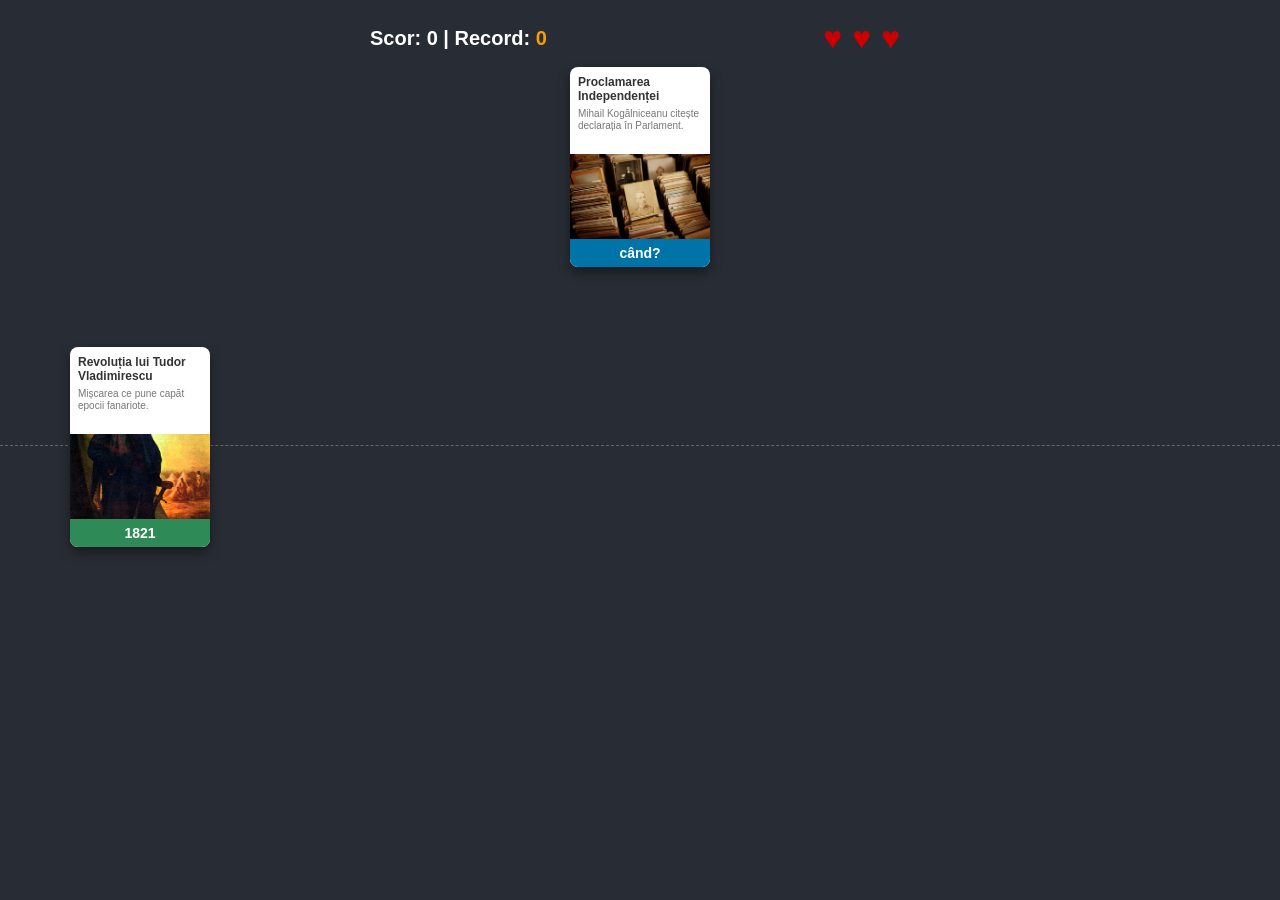
==== index.html @ ed493e9f "Update and rename trivia.html to index.html" ====
<!DOCTYPE html>
<html lang="ro">
<head>
    <meta charset="UTF-8">
    <meta name="viewport" content="width=device-width, initial-scale=1.0, maximum-scale=1.0, user-scalable=no">
    <title>RoTrivia - Istoria României</title>
    
    <script src="DragDropTouch.min.js"></script>

    <style>
        body {
            font-family: 'Segoe UI', Roboto, Helvetica, Arial, sans-serif;
            background-color: #282c34;
            color: white;
            margin: 0;
            padding: 0;
            display: flex;
            flex-direction: column;
            align-items: center;
            min-height: 100vh;
            overflow-x: hidden;
            user-select: none; 
            -webkit-user-select: none;
        }

        #stats-container {
            display: flex;
            justify-content: space-between;
            align-items: center;
            width: 100%;
            max-width: 600px;
            margin-top: 20px;
            padding: 0 30px;
            box-sizing: border-box;
        }

        #score-board { font-size: 20px; font-weight: bold; }
        #best-score { color: #f39c12; }
        #lives-container { font-size: 32px; letter-spacing: 10px; }
        .heart-active { color: #cc0000; }
        .heart-lost { color: #3a1c1c; }

        /* Zona Cărții Active - z-index mare ca să o putem trage deasupra oricărui element */
        #active-area {
            margin-top: 20px;
            height: 180px; 
            display: flex;
            justify-content: center;
            align-items: center;
            position: relative;
            z-index: 50; 
        }
        
        .active-card-wrapper {
            border: 2px dashed transparent;
            padding: 10px;
            border-radius: 12px;
            cursor: grab;
            transition: opacity 0.2s;
            touch-action: none; 
        }
        .active-card-wrapper:active { cursor: grabbing; }
        .active-card-wrapper.dragging { 
            opacity: 0.5; 
            pointer-events: none !important; 
        }

        /* Axa Timpului - Extinsă mult pe verticală pentru a prinde cartea din zbor */
        #timeline-container {
            position: relative;
            display: flex;
            align-items: flex-end; /* Împingem cărțile fix la bază */
            justify-content: flex-start;
            width: 100%;
            height: 420px; /* Containerul este acum foarte înalt */
            margin-top: -100px; /* Îl tragem în sus, chiar sub cartea activă */
            padding: 20px 50px 30px 50px; /* 30px jos pentru scrollbar */
            box-sizing: border-box;
            flex-wrap: nowrap;
            overflow-x: auto;
            overflow-y: hidden;
            scroll-behavior: smooth;
            touch-action: pan-x; 
            
            scrollbar-width: thin;
            scrollbar-color: rgba(255, 255, 255, 0.4) transparent;
            cursor: grab;
        }

        #timeline-container::-webkit-scrollbar { height: 10px; }
        #timeline-container::-webkit-scrollbar-track { background: rgba(0, 0, 0, 0.2); border-radius: 10px; }
        #timeline-container::-webkit-scrollbar-thumb { background: rgba(255, 255, 255, 0.4); border-radius: 10px; }
        #timeline-container::-webkit-scrollbar-thumb:hover { background: rgba(255, 255, 255, 0.6); }
        #timeline-container.active { cursor: grabbing; }

        .timeline-line {
            position: absolute;
            top: auto;
            bottom: 130px;
            left: 0;
            right: 0;
            height: 1px;
            border-top: 1px dashed #666;
            z-index: 0;
        }

        /* --- EFECTUL MAGNETIC (Spațiatorul Extins) --- */
        .gap {
            position: relative;
            width: 20px; /* Distanța vizuală mică dintre cărți */
            align-self: stretch; /* Se întinde ascuns pe toți cei 420px înălțime! */
            flex-shrink: 0;
            transition: width 0.3s cubic-bezier(0.25, 0.8, 0.25, 1);
            display: flex;
            justify-content: center;
            align-items: flex-end; /* Fixăm umbra slotului jos */
            z-index: 2;
        }

        /* Aceasta este antena care simte mouse-ul de departe */
        .gap::before {
            content: '';
            position: absolute;
            bottom: 0;
            left: -60px;
            right: -60px;
            height: 100%; 
            z-index: 10;
        }

        /* Umflarea spațiului la dimensiunea cărții + margine */
        .gap.drag-over {
            width: 160px; 
        }

        /* Desenul cu linie întreruptă unde va cădea cartea */
        .gap.drag-over::after {
            content: '';
            position: absolute;
            width: 140px;
            height: 200px;
            bottom: 0;
            background: rgba(255, 255, 255, 0.05);
            border: 2px dashed rgba(255, 255, 255, 0.3);
            border-radius: 8px;
            pointer-events: none;
        }
        /* ------------------------------------------- */

        .card {
            width: 140px;
            height: 200px;
            background: white;
            border-radius: 8px;
            overflow: hidden;
            color: #333;
            z-index: 1;
            display: flex;
            flex-direction: column;
            box-shadow: 0 6px 12px rgba(0,0,0,0.4);
            pointer-events: none; 
            flex-shrink: 0; 
        }
        
        .card-header { padding: 8px; flex-grow: 1; text-align: left; }
        .card-title { font-weight: 800; font-size: 12px; margin: 0 0 4px 0; line-height: 1.2; }
        .card-desc { font-size: 10px; color: #777; margin: 0; line-height: 1.2; }
        .card-image { height: 85px; width: 100%; object-fit: cover; background-color: #eee; pointer-events: none; }
        .card-footer { text-align: center; font-weight: bold; font-size: 14px; padding: 6px 0; color: white; }

        .footer-active { background-color: #0073a8; }
        .footer-correct { background-color: #2e8b57; }
        .footer-error { background-color: #b71c1c; }

        #game-over {
            display: none;
            position: fixed;
            top: 0; left: 0; right: 0; bottom: 0;
            background: rgba(0,0,0,0.95);
            z-index: 100;
            flex-direction: column;
            justify-content: center;
            align-items: center;
        }
        #game-over h1 { color: white; font-size: 40px; margin-bottom: 10px; text-align: center;}
        #game-over button { padding: 15px 30px; font-size: 20px; font-weight: bold; background: #0073a8; color: white; border: none; border-radius: 8px; cursor: pointer; transition: 0.2s; }
        #game-over button:hover { background: #005f8a; transform: scale(1.05); }
    </style>
</head>
<body>

    <div id="stats-container">
        <div id="score-board">
            Scor: <span id="current-score">0</span> | Record: <span id="best-score">0</span>
        </div>
        <div id="lives-container"></div>
    </div>

    <div id="active-area">
        <div class="active-card-wrapper" id="active-card-container" draggable="true"></div>
    </div>

    <div id="timeline-container">
        <div class="timeline-line"></div>
    </div>

    <div id="game-over">
        <h1>Joc Terminat!</h1>
        <p id="final-score" style="font-size: 24px; color: #aaa; margin-bottom: 5px;"></p>
        <p id="new-record-msg" style="color: #f1c40f; font-weight: bold; font-size: 24px; display: none; margin-top: 0; margin-bottom: 20px;">🎉 NOU RECORD! 🎉</p>
        <button onclick="location.reload()">Joacă din nou</button>
    </div>

    <script src="events.js"></script>

    <script>
        let deck = [];
        let timeline = [];
        let currentCard = null;
        let lives = 3;
        let score = 0;
        let isProcessing = false;

        let highScore = localStorage.getItem('roTrivia_HighScore') || 0;

        const timelineContainer = document.getElementById('timeline-container');
        const activeCardContainer = document.getElementById('active-card-container');
        const livesContainer = document.getElementById('lives-container');
        const currentScoreEl = document.getElementById('current-score');
        const bestScoreEl = document.getElementById('best-score');

        activeCardContainer.addEventListener('dragstart', (e) => {
            if (isProcessing || !currentCard) { e.preventDefault(); return; }
            e.dataTransfer.setData('text/plain', 'card');
            e.dataTransfer.effectAllowed = 'move';
            setTimeout(() => activeCardContainer.classList.add('dragging'), 0);
        });

        activeCardContainer.addEventListener('dragend', () => {
            activeCardContainer.classList.remove('dragging');
        });

        function initGame() {
            bestScoreEl.innerText = highScore; 
            currentScoreEl.innerText = score;
            
            deck = [...eventsData].sort(() => Math.random() - 0.5);
            timeline.push(deck.pop());
            updateLivesDisplay();
            drawNextCard();
            renderTimeline();
        }

        function updateLivesDisplay() {
            let html = '';
            for(let i = 0; i < 3; i++) {
                html += i < lives ? '<span class="heart-active">♥</span>' : '<span class="heart-lost">♥</span>';
            }
            livesContainer.innerHTML = html;
        }

        function createCardHTML(cardData, footerClass, footerText) {
            return `
                <div class="card">
                    <div class="card-header">
                        <p class="card-title">${cardData.name}</p>
                        <p class="card-desc">${cardData.desc}</p>
                    </div>
                    <img class="card-image" 
                         src="${cardData.img}" 
                         alt="${cardData.name}"
                         onerror="this.onerror=null; this.src='imagini/rezerva.jpg';">
                    <div class="card-footer ${footerClass}">${footerText}</div>
                </div>
            `;
        }

        function drawNextCard() {
            if (deck.length === 0) {
                activeCardContainer.innerHTML = `<h2 style="color:white; text-align:center;">Ai plasat toate cărțile!</h2>`;
                activeCardContainer.draggable = false;
                currentCard = null;
                return;
            }
            currentCard = deck.pop();
            activeCardContainer.innerHTML = createCardHTML(currentCard, 'footer-active', 'când?');
            activeCardContainer.draggable = true;
        }

        function renderTimeline() {
            timelineContainer.innerHTML = '<div class="timeline-line"></div>';

            for (let i = 0; i <= timeline.length; i++) {
                
                const gap = document.createElement('div');
                gap.className = 'gap';
                
                if (currentCard && !isProcessing) {
                    gap.addEventListener('dragenter', (e) => {
                        e.preventDefault();
                        gap.classList.add('drag-over'); 
                    });

                    gap.addEventListener('dragover', (e) => {
                        e.preventDefault(); 
                    });

                    gap.addEventListener('dragleave', (e) => {
                        gap.classList.remove('drag-over'); 
                    });

                    gap.addEventListener('drop', (e) => {
                        e.preventDefault();
                        gap.classList.remove('drag-over');
                        checkPlacement(i);
                    });
                }
                
                timelineContainer.appendChild(gap);

                if (i < timeline.length) {
                    const cardData = timeline[i];
                    let footerClass = cardData.isError ? 'footer-error' : 'footer-correct';
                    let footerText = cardData.year;

                    const cardDiv = document.createElement('div');
                    cardDiv.innerHTML = createCardHTML(cardData, footerClass, footerText);
                    timelineContainer.appendChild(cardDiv.firstElementChild);
                }
            }
        }

        function checkPlacement(insertIndex) {
            if (!currentCard || isProcessing) return;
            isProcessing = true;

            const prevCard = timeline[insertIndex - 1];
            const nextCard = timeline[insertIndex];
            const currentYear = currentCard.year;
            let isCorrect = true;

            if (prevCard && currentYear < prevCard.year) isCorrect = false;
            if (nextCard && currentYear > nextCard.year) isCorrect = false;

            if (isCorrect) {
                timeline.splice(insertIndex, 0, currentCard);
                score++;
                currentScoreEl.innerText = score;
                if(score > highScore) {
                    highScore = score;
                    bestScoreEl.innerText = highScore;
                    localStorage.setItem('roTrivia_HighScore', highScore);
                }

                isProcessing = false;
                drawNextCard();
                renderTimeline();
                
                setTimeout(() => {
                    const cardsOnBoard = timelineContainer.querySelectorAll('.card');
                    if (cardsOnBoard[insertIndex]) {
                        cardsOnBoard[insertIndex].scrollIntoView({ behavior: 'smooth', inline: 'center' });
                    }
                }, 50);

            } else {
                lives--;
                updateLivesDisplay();
                currentCard.isError = true;

                let correctIndex = 0;
                while (correctIndex < timeline.length && timeline[correctIndex].year < currentCard.year) {
                    correctIndex++;
                }

                timeline.splice(correctIndex, 0, currentCard);
                activeCardContainer.style.opacity = '0';
                renderTimeline();

                setTimeout(() => {
                    const cardsOnBoard = timelineContainer.querySelectorAll('.card');
                    if(cardsOnBoard[correctIndex]) {
                        cardsOnBoard[correctIndex].scrollIntoView({ behavior: 'smooth', inline: 'center' });
                    }
                }, 50);

                setTimeout(() => {
                    if (lives <= 0) {
                        gameOver();
                    } else {
                        activeCardContainer.style.opacity = '1';
                        isProcessing = false;
                        drawNextCard();
                        renderTimeline();
                    }
                }, 2000); 
            }
        }

        function gameOver() {
            const gameOverScreen = document.getElementById('game-over');
            document.getElementById('final-score').innerText = `Scor final: ${score}`;
            if(score === parseInt(highScore) && score > 0) {
                document.getElementById('new-record-msg').style.display = 'block';
            }
            gameOverScreen.style.display = 'flex';
        }

        timelineContainer.addEventListener('wheel', (evt) => {
            evt.preventDefault();
            timelineContainer.scrollLeft += evt.deltaY * 2; 
        });
        
        let isDown = false;
        let startX, scrollLeft;

        timelineContainer.addEventListener('mousedown', (e) => {
            isDown = true;
            timelineContainer.classList.add('active'); 
            startX = e.pageX - timelineContainer.offsetLeft;
            scrollLeft = timelineContainer.scrollLeft;
            timelineContainer.style.scrollBehavior = 'auto'; 
        });
        timelineContainer.addEventListener('mouseleave', () => {
            isDown = false;
            timelineContainer.classList.remove('active');
            timelineContainer.style.scrollBehavior = 'smooth'; 
        });
        timelineContainer.addEventListener('mouseup', () => {
            isDown = false;
            timelineContainer.classList.remove('active');
            timelineContainer.style.scrollBehavior = 'smooth';
        });
        timelineContainer.addEventListener('mousemove', (e) => {
            if (!isDown) return; 
            e.preventDefault(); 
            const x = e.pageX - timelineContainer.offsetLeft;
            const walk = (x - startX) * 1.5; 
            timelineContainer.scrollLeft = scrollLeft - walk;
        });
        
        initGame();
    </script>
</body>
</html>
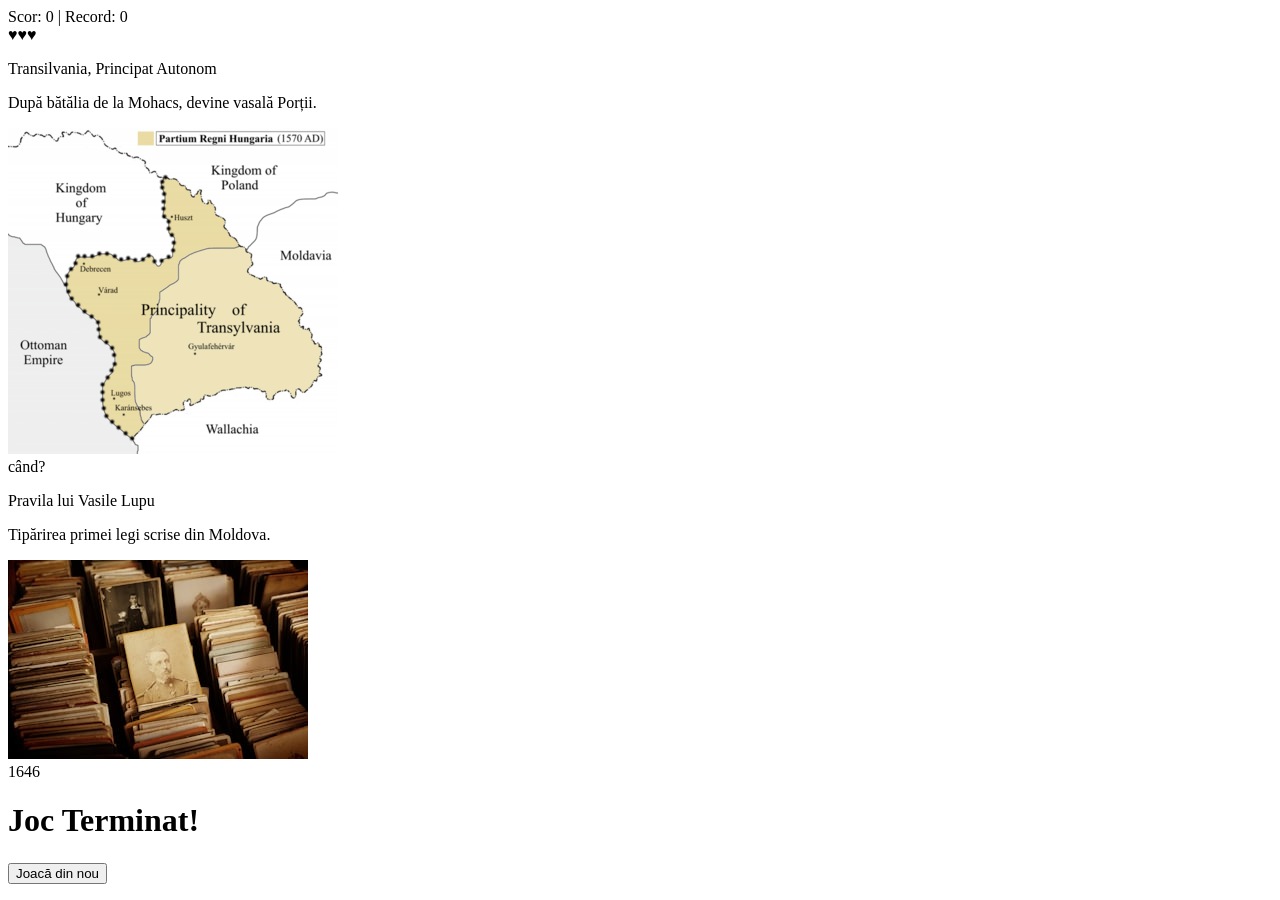
==== commit cf00a41b: "Refactor index.html structure and styles" ====
--- a/index.html
+++ b/index.html
@@ -4,215 +4,29 @@
     <meta charset="UTF-8">
     <meta name="viewport" content="width=device-width, initial-scale=1.0, maximum-scale=1.0, user-scalable=no">
     <title>RoTrivia - Istoria României</title>
-    
+	<link rel="stylesheet" href="style.css">
     <script src="DragDropTouch.min.js"></script>
-
-    <style>
-        body {
-            font-family: 'Segoe UI', Roboto, Helvetica, Arial, sans-serif;
-            background-color: #282c34;
-            color: white;
-            margin: 0;
-            padding: 0;
-            display: flex;
-            flex-direction: column;
-            align-items: center;
-            min-height: 100vh;
-            overflow-x: hidden;
-            user-select: none; 
-            -webkit-user-select: none;
-        }
-
-        #stats-container {
-            display: flex;
-            justify-content: space-between;
-            align-items: center;
-            width: 100%;
-            max-width: 600px;
-            margin-top: 20px;
-            padding: 0 30px;
-            box-sizing: border-box;
-        }
-
-        #score-board { font-size: 20px; font-weight: bold; }
-        #best-score { color: #f39c12; }
-        #lives-container { font-size: 32px; letter-spacing: 10px; }
-        .heart-active { color: #cc0000; }
-        .heart-lost { color: #3a1c1c; }
-
-        /* Zona Cărții Active - z-index mare ca să o putem trage deasupra oricărui element */
-        #active-area {
-            margin-top: 20px;
-            height: 180px; 
-            display: flex;
-            justify-content: center;
-            align-items: center;
-            position: relative;
-            z-index: 50; 
-        }
-        
-        .active-card-wrapper {
-            border: 2px dashed transparent;
-            padding: 10px;
-            border-radius: 12px;
-            cursor: grab;
-            transition: opacity 0.2s;
-            touch-action: none; 
-        }
-        .active-card-wrapper:active { cursor: grabbing; }
-        .active-card-wrapper.dragging { 
-            opacity: 0.5; 
-            pointer-events: none !important; 
-        }
-
-        /* Axa Timpului - Extinsă mult pe verticală pentru a prinde cartea din zbor */
-        #timeline-container {
-            position: relative;
-            display: flex;
-            align-items: flex-end; /* Împingem cărțile fix la bază */
-            justify-content: flex-start;
-            width: 100%;
-            height: 420px; /* Containerul este acum foarte înalt */
-            margin-top: -100px; /* Îl tragem în sus, chiar sub cartea activă */
-            padding: 20px 50px 30px 50px; /* 30px jos pentru scrollbar */
-            box-sizing: border-box;
-            flex-wrap: nowrap;
-            overflow-x: auto;
-            overflow-y: hidden;
-            scroll-behavior: smooth;
-            touch-action: pan-x; 
-            
-            scrollbar-width: thin;
-            scrollbar-color: rgba(255, 255, 255, 0.4) transparent;
-            cursor: grab;
-        }
-
-        #timeline-container::-webkit-scrollbar { height: 10px; }
-        #timeline-container::-webkit-scrollbar-track { background: rgba(0, 0, 0, 0.2); border-radius: 10px; }
-        #timeline-container::-webkit-scrollbar-thumb { background: rgba(255, 255, 255, 0.4); border-radius: 10px; }
-        #timeline-container::-webkit-scrollbar-thumb:hover { background: rgba(255, 255, 255, 0.6); }
-        #timeline-container.active { cursor: grabbing; }
-
-        .timeline-line {
-            position: absolute;
-            top: auto;
-            bottom: 130px;
-            left: 0;
-            right: 0;
-            height: 1px;
-            border-top: 1px dashed #666;
-            z-index: 0;
-        }
-
-        /* --- EFECTUL MAGNETIC (Spațiatorul Extins) --- */
-        .gap {
-            position: relative;
-            width: 20px; /* Distanța vizuală mică dintre cărți */
-            align-self: stretch; /* Se întinde ascuns pe toți cei 420px înălțime! */
-            flex-shrink: 0;
-            transition: width 0.3s cubic-bezier(0.25, 0.8, 0.25, 1);
-            display: flex;
-            justify-content: center;
-            align-items: flex-end; /* Fixăm umbra slotului jos */
-            z-index: 2;
-        }
-
-        /* Aceasta este antena care simte mouse-ul de departe */
-        .gap::before {
-            content: '';
-            position: absolute;
-            bottom: 0;
-            left: -60px;
-            right: -60px;
-            height: 100%; 
-            z-index: 10;
-        }
-
-        /* Umflarea spațiului la dimensiunea cărții + margine */
-        .gap.drag-over {
-            width: 160px; 
-        }
-
-        /* Desenul cu linie întreruptă unde va cădea cartea */
-        .gap.drag-over::after {
-            content: '';
-            position: absolute;
-            width: 140px;
-            height: 200px;
-            bottom: 0;
-            background: rgba(255, 255, 255, 0.05);
-            border: 2px dashed rgba(255, 255, 255, 0.3);
-            border-radius: 8px;
-            pointer-events: none;
-        }
-        /* ------------------------------------------- */
-
-        .card {
-            width: 140px;
-            height: 200px;
-            background: white;
-            border-radius: 8px;
-            overflow: hidden;
-            color: #333;
-            z-index: 1;
-            display: flex;
-            flex-direction: column;
-            box-shadow: 0 6px 12px rgba(0,0,0,0.4);
-            pointer-events: none; 
-            flex-shrink: 0; 
-        }
-        
-        .card-header { padding: 8px; flex-grow: 1; text-align: left; }
-        .card-title { font-weight: 800; font-size: 12px; margin: 0 0 4px 0; line-height: 1.2; }
-        .card-desc { font-size: 10px; color: #777; margin: 0; line-height: 1.2; }
-        .card-image { height: 85px; width: 100%; object-fit: cover; background-color: #eee; pointer-events: none; }
-        .card-footer { text-align: center; font-weight: bold; font-size: 14px; padding: 6px 0; color: white; }
-
-        .footer-active { background-color: #0073a8; }
-        .footer-correct { background-color: #2e8b57; }
-        .footer-error { background-color: #b71c1c; }
-
-        #game-over {
-            display: none;
-            position: fixed;
-            top: 0; left: 0; right: 0; bottom: 0;
-            background: rgba(0,0,0,0.95);
-            z-index: 100;
-            flex-direction: column;
-            justify-content: center;
-            align-items: center;
-        }
-        #game-over h1 { color: white; font-size: 40px; margin-bottom: 10px; text-align: center;}
-        #game-over button { padding: 15px 30px; font-size: 20px; font-weight: bold; background: #0073a8; color: white; border: none; border-radius: 8px; cursor: pointer; transition: 0.2s; }
-        #game-over button:hover { background: #005f8a; transform: scale(1.05); }
-    </style>
 </head>
 <body>
-
     <div id="stats-container">
         <div id="score-board">
             Scor: <span id="current-score">0</span> | Record: <span id="best-score">0</span>
         </div>
         <div id="lives-container"></div>
     </div>
-
     <div id="active-area">
         <div class="active-card-wrapper" id="active-card-container" draggable="true"></div>
     </div>
-
     <div id="timeline-container">
         <div class="timeline-line"></div>
     </div>
-
     <div id="game-over">
         <h1>Joc Terminat!</h1>
         <p id="final-score" style="font-size: 24px; color: #aaa; margin-bottom: 5px;"></p>
         <p id="new-record-msg" style="color: #f1c40f; font-weight: bold; font-size: 24px; display: none; margin-top: 0; margin-bottom: 20px;">🎉 NOU RECORD! 🎉</p>
         <button onclick="location.reload()">Joacă din nou</button>
     </div>
-
     <script src="events.js"></script>
-
     <script>
         let deck = [];
         let timeline = [];
@@ -359,7 +173,7 @@
                 setTimeout(() => {
                     const cardsOnBoard = timelineContainer.querySelectorAll('.card');
                     if (cardsOnBoard[insertIndex]) {
-                        cardsOnBoard[insertIndex].scrollIntoView({ behavior: 'smooth', inline: 'center' });
+                        cardsOnBoard[insertIndex].scrollIntoView({ behavior: 'smooth', inline: 'center', block: 'nearest' });
                     }
                 }, 50);
 
@@ -380,7 +194,7 @@
                 setTimeout(() => {
                     const cardsOnBoard = timelineContainer.querySelectorAll('.card');
                     if(cardsOnBoard[correctIndex]) {
-                        cardsOnBoard[correctIndex].scrollIntoView({ behavior: 'smooth', inline: 'center' });
+                        cardsOnBoard[correctIndex].scrollIntoView({ behavior: 'smooth', inline: 'center', block: 'nearest' });
                     }
                 }, 50);
 
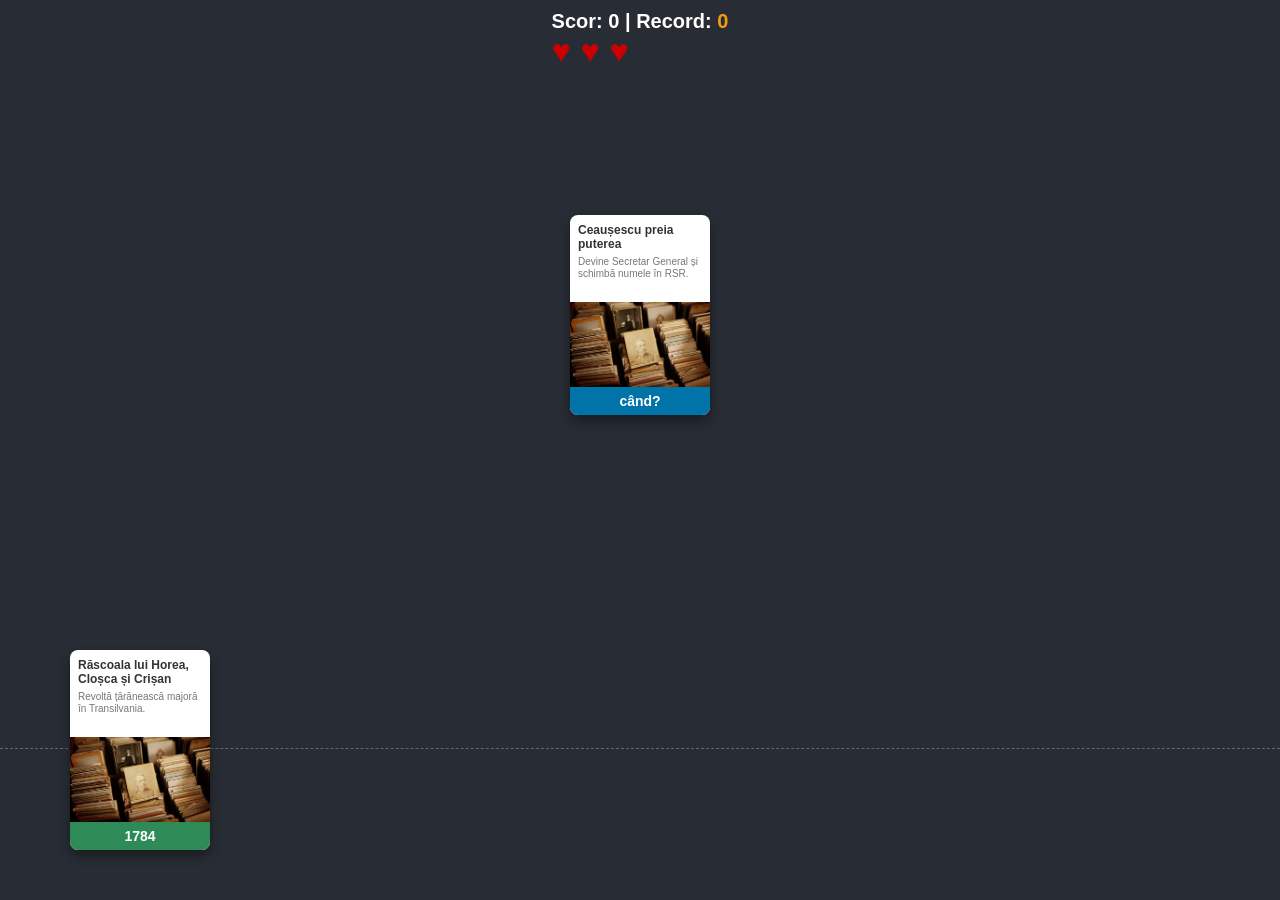
==== commit 75494a57: "Refactor index.html to improve game functionality" ====
--- a/index.html
+++ b/index.html
@@ -20,12 +20,6 @@
     <div id="timeline-container">
         <div class="timeline-line"></div>
     </div>
-    <div id="game-over">
-        <h1>Joc Terminat!</h1>
-        <p id="final-score" style="font-size: 24px; color: #aaa; margin-bottom: 5px;"></p>
-        <p id="new-record-msg" style="color: #f1c40f; font-weight: bold; font-size: 24px; display: none; margin-top: 0; margin-bottom: 20px;">🎉 NOU RECORD! 🎉</p>
-        <button onclick="location.reload()">Joacă din nou</button>
-    </div>
     <script src="events.js"></script>
     <script>
         let deck = [];
@@ -34,9 +28,50 @@
         let lives = 3;
         let score = 0;
         let isProcessing = false;
-
-        let highScore = localStorage.getItem('roTrivia_HighScore') || 0;
-
+		let recordGlobal = 0;
+
+		const BIN_ID = "699374fcd0ea881f40bf868c";
+		const ACCESS_KEY = "$2a$10$p3wc8gKUNVvCTvnHkeVu6OFvVJ8ElCSl7lp.7z40eNMlME5QjNt42";
+		async function incarcaTop10() {
+			try {
+				const response = await fetch(`https://api.jsonbin.io/v3/b/${BIN_ID}/latest`, {
+					headers: { 'X-Access-Key': ACCESS_KEY }
+				});
+				if (!response.ok) throw new Error("Eroare la citire");
+				const data = await response.json();
+				return data.record; 
+			} catch (eroare) {
+				console.error("Nu am putut încărca topul:", eroare);
+				return [];
+			}
+		}
+		async function salveazaScorNou(numeJucator, scorObtinut) {
+			let topActual = await incarcaTop10();
+			topActual.push({ nume: numeJucator, scor: scorObtinut });
+			topActual.sort((a, b) => b.scor - a.scor);
+			topActual = topActual.slice(0, 10);
+			try {
+				await fetch(`https://api.jsonbin.io/v3/b/${BIN_ID}`, {
+					method: 'PUT',
+					headers: {
+						'Content-Type': 'application/json',
+						'X-Access-Key': ACCESS_KEY
+					},
+					body: JSON.stringify(topActual)
+				});
+				return topActual;
+			} catch (eroare) {
+				console.error("Eroare la salvare:", eroare);
+				return topActual;
+			}
+		}
+		incarcaTop10().then(top => {
+			if (top && top.length > 0) {
+				recordGlobal = top[0].scor; 
+				document.getElementById('best-score').innerText = recordGlobal;
+			}
+		});
+		
         const timelineContainer = document.getElementById('timeline-container');
         const activeCardContainer = document.getElementById('active-card-container');
         const livesContainer = document.getElementById('lives-container');
@@ -55,9 +90,8 @@
         });
 
         function initGame() {
-            bestScoreEl.innerText = highScore; 
+            bestScoreEl.innerText = recordGlobal; 
             currentScoreEl.innerText = score;
-            
             deck = [...eventsData].sort(() => Math.random() - 0.5);
             timeline.push(deck.pop());
             updateLivesDisplay();
@@ -160,10 +194,9 @@
                 timeline.splice(insertIndex, 0, currentCard);
                 score++;
                 currentScoreEl.innerText = score;
-                if(score > highScore) {
-                    highScore = score;
-                    bestScoreEl.innerText = highScore;
-                    localStorage.setItem('roTrivia_HighScore', highScore);
+                if(score > recordGlobal) {
+                    recordGlobal = score;
+                    bestScoreEl.innerText = recordGlobal;
                 }
 
                 isProcessing = false;
@@ -200,7 +233,7 @@
 
                 setTimeout(() => {
                     if (lives <= 0) {
-                        gameOver();
+                        declanseazaGameOver(score);
                     } else {
                         activeCardContainer.style.opacity = '1';
                         isProcessing = false;
@@ -210,16 +243,35 @@
                 }, 2000); 
             }
         }
-
-        function gameOver() {
-            const gameOverScreen = document.getElementById('game-over');
-            document.getElementById('final-score').innerText = `Scor final: ${score}`;
-            if(score === parseInt(highScore) && score > 0) {
-                document.getElementById('new-record-msg').style.display = 'block';
-            }
-            gameOverScreen.style.display = 'flex';
-        }
-
+		function declanseazaGameOver(scorFinal) {
+			document.getElementById("final-score").innerText = scorFinal;
+			document.getElementById("game-over-modal").style.display = "flex";
+		}
+		async function trimiteScor() {
+			const inputNume = document.getElementById("nume-jucator");
+			const nume = inputNume.value.trim() || "Anonim";
+			const scor = parseInt(document.getElementById("final-score").innerText);
+			document.getElementById("nume-input-section").style.display = "none";
+			document.getElementById("loading-top").style.display = "block";
+			const noulTop = await salveazaScorNou(nume, scor);
+			afiseazaClasamentulInHtml(noulTop);
+		}
+		function afiseazaClasamentulInHtml(topData) {
+			document.getElementById("loading-top").style.display = "none";
+			document.getElementById("leaderboard-section").style.display = "block";
+			
+			const ul = document.getElementById("leaderboard-list");
+			ul.innerHTML = "";
+			topData.forEach((jucator, index) => {
+				let medalie = `${index + 1}.`;
+				if (index === 0) medalie = "🥇";
+				if (index === 1) medalie = "🥈";
+				if (index === 2) medalie = "🥉";
+				const li = document.createElement("li");
+				li.innerHTML = `<span>${medalie} ${jucator.nume}</span> <strong>${jucator.scor} pct</strong>`;
+				ul.appendChild(li);
+			});
+		}
         timelineContainer.addEventListener('wheel', (evt) => {
             evt.preventDefault();
             timelineContainer.scrollLeft += evt.deltaY * 2; 
@@ -255,5 +307,27 @@
         
         initGame();
     </script>
+<div id="game-over-modal" class="modal-overlay" style="display: none;">
+    <div class="modal-content">
+        <h2>Game Over</h2>
+        <p>Scorul tău: <span id="final-score" style="font-weight: bold; color: #4caf50; font-size: 24px;">0</span></p>
+        
+        <div id="nume-input-section">
+            <p>Ai intrat în top! Cum te cheamă?</p>
+            <input type="text" id="nume-jucator" placeholder="Numele tău" maxlength="15">
+            <button id="btn-salveaza-scor" onclick="trimiteScor()">Salvează Scorul</button>
+        </div>
+
+        <div id="loading-top" style="display: none;">
+            <p>Se actualizează clasamentul...</p>
+        </div>
+
+        <div id="leaderboard-section" style="display: none;">
+            <h3>🏆 Top 10 Jucători 🏆</h3>
+            <ul id="leaderboard-list"></ul>
+            <button onclick="location.reload()" style="margin-top: 15px;">Joacă din nou</button>
+        </div>
+    </div>
+</div>
 </body>
 </html>
--- a/style.css
+++ b/style.css
@@ -0,0 +1,303 @@
+html, body {
+	margin: 0;
+	padding: 0;
+	width: 100%;
+	height: 100%;
+	overflow: hidden;
+	position: fixed;
+}
+body {
+	font-family: 'Segoe UI', Roboto, Helvetica, Arial, sans-serif;
+	background-color: #282c34;
+	color: white;
+	display: flex;
+	flex-direction: column;
+	align-items: center;
+	justify-content: space-between; 
+	padding-bottom: 20px;
+	box-sizing: border-box;
+	overscroll-behavior-y: contain;
+}
+#stats-container {
+	flex-shrink: 0;
+	z-index: 100;
+	background-color: #282c34;
+	padding: 10px 20px;
+}
+#score-board { 
+	font-size: 20px; 
+	font-weight: bold; 
+}
+#best-score { 
+	color: #f39c12; 
+}
+#lives-container { 
+	font-size: 32px; 
+	letter-spacing: 10px; 
+}
+.heart-active { 
+	color: #cc0000; 
+}
+.heart-lost { 
+	color: #3a1c1c; 
+}
+#active-area {
+	margin-top: 20px;
+	height: 180px; 
+	display: flex;
+	justify-content: center;
+	align-items: center;
+	position: relative;
+	z-index: 50; 
+}
+.active-card-wrapper {
+	border: 2px dashed transparent;
+	padding: 10px;
+	border-radius: 12px;
+	cursor: grab;
+	transition: opacity 0.2s;
+	touch-action: none; 
+}
+.active-card-wrapper:active { 
+	cursor: grabbing; 
+}
+.active-card-wrapper.dragging { 
+	opacity: 0.5; 
+	pointer-events: none !important; 
+}
+#timeline-container {
+	position: relative;
+	display: flex;
+	align-items: flex-end;
+	justify-content: flex-start;
+	width: 100%;
+	max-height: 450px;
+	margin-top: -100px;
+	padding: 20px 50px 30px 50px;
+	box-sizing: border-box;
+	flex-wrap: nowrap;
+	flex-grow: 1;
+	overflow-x: auto;
+	overflow-y: hidden;
+	scroll-behavior: smooth;
+	touch-action: pan-x; 
+	-webkit-overflow-scrolling: touch;
+	scrollbar-width: thin;
+	scrollbar-color: rgba(255, 255, 255, 0.4) transparent;
+	cursor: grab;
+}
+#timeline-container::-webkit-scrollbar { height: 10px; }
+#timeline-container::-webkit-scrollbar-track { background: rgba(0, 0, 0, 0.2); border-radius: 10px; }
+#timeline-container::-webkit-scrollbar-thumb { background: rgba(255, 255, 255, 0.4); border-radius: 10px; }
+#timeline-container::-webkit-scrollbar-thumb:hover { background: rgba(255, 255, 255, 0.6); }
+#timeline-container.active { cursor: grabbing; }
+.timeline-line {
+	position: absolute;
+	top: auto;
+	bottom: 130px;
+	left: 0;
+	right: 0;
+	height: 1px;
+	border-top: 1px dashed #666;
+	z-index: 0;
+}
+.gap {
+	position: relative;
+	width: 20px;
+	align-self: stretch;
+	flex-shrink: 0;
+	transition: width 0.3s cubic-bezier(0.25, 0.8, 0.25, 1);
+	display: flex;
+	justify-content: center;
+	align-items: flex-end;
+	z-index: 2;
+}
+.gap::before {
+	content: '';
+	position: absolute;
+	bottom: 0;
+	left: -60px;
+	right: -60px;
+	height: 100%; 
+	z-index: 10;
+}
+.gap.drag-over {
+	width: 160px; 
+}
+.gap.drag-over::after {
+	content: '';
+	position: absolute;
+	width: 140px;
+	height: 200px;
+	bottom: 0;
+	background: rgba(255, 255, 255, 0.05);
+	border: 2px dashed rgba(255, 255, 255, 0.3);
+	border-radius: 8px;
+	pointer-events: none;
+}
+.card {
+	width: 140px;
+	height: 200px;
+	background: white;
+	border-radius: 8px;
+	overflow: hidden;
+	color: #333;
+	z-index: 1;
+	display: flex;
+	flex-direction: column;
+	box-shadow: 0 6px 12px rgba(0,0,0,0.4);
+	pointer-events: none; 
+	flex-shrink: 0; 
+}
+.card-header { padding: 8px; flex-grow: 1; text-align: left; }
+.card-title { font-weight: 800; font-size: 12px; margin: 0 0 4px 0; line-height: 1.2; }
+.card-desc { font-size: 10px; color: #777; margin: 0; line-height: 1.2; }
+.card-image { height: 85px; width: 100%; object-fit: cover; background-color: #eee; pointer-events: none; }
+.card-footer { text-align: center; font-weight: bold; font-size: 14px; padding: 6px 0; color: white; }
+.footer-active { background-color: #0073a8; }
+.footer-correct { background-color: #2e8b57; }
+.footer-error { background-color: #b71c1c; }
+#game-over {
+	display: none;
+	position: fixed;
+	top: 0; left: 0; right: 0; bottom: 0;
+	background: rgba(0,0,0,0.95);
+	z-index: 100;
+	flex-direction: column;
+	justify-content: center;
+	align-items: center;
+}
+#game-over h1 { color: white; font-size: 40px; margin-bottom: 10px; text-align: center;}
+#game-over button { padding: 15px 30px; font-size: 20px; font-weight: bold; background: #0073a8; color: white; border: none; border-radius: 8px; cursor: pointer; transition: 0.2s; }
+#game-over button:hover { background: #005f8a; transform: scale(1.05); }
+
+@media (orientation: landscape) and (max-height: 500px) {
+	body {
+		flex-direction: row;
+		flex-wrap: wrap;
+		justify-content: space-around;
+		align-items: flex-start;
+		padding: 5px;
+	}
+	#stats-container {
+		width: 25%;
+		height: auto;
+		flex-direction: column;
+		align-items: center;
+		justify-content: center;
+		padding: 10px 5px;
+		order: 1;
+	}
+	#active-area {
+		width: 25%;
+		height: auto;
+		margin-top: 0;
+		order: 3;
+	}
+	#timeline-container {
+		width: 100%;
+		height: 180px;
+		order: 4;
+		margin-top: 0;
+		padding: 10px;
+		padding-bottom: 30px;
+		align-items: flex-end;
+	}
+	.timeline-line {
+		bottom: 100px; 
+	}
+	#timeline-container .card {
+		width: 100px;
+		height: 140px;
+	}
+	#timeline-container .card-image {
+		height: 50px;
+	}
+	#timeline-container .card-title {
+		font-size: 10px;
+	}
+	#timeline-container .card-desc {
+		display: none;
+	}
+	.gap {
+		height: 140px;
+		align-self: flex-end;
+	}
+	.gap::before {
+		height: 300px; 
+		bottom: 0;
+	}
+	.gap.drag-over {
+		width: 110px;
+	}
+	.gap.drag-over::after {
+		width: 100px;
+		height: 140px;
+	}
+	#active-area .card {
+		width: 120px;
+		height: 160px;
+	}
+}
+.modal-overlay {
+    position: fixed;
+    top: 0; left: 0; width: 100%; height: 100%;
+    background-color: rgba(0, 0, 0, 0.85);
+    display: flex;
+    justify-content: center;
+    align-items: center;
+    z-index: 1000;
+}
+
+.modal-content {
+    background-color: #2c3e50;
+    padding: 30px;
+    border-radius: 15px;
+    text-align: center;
+    color: white;
+    width: 90%;
+    max-width: 400px;
+    box-shadow: 0 10px 30px rgba(0,0,0,0.5);
+    border: 2px solid #34495e;
+}
+
+#nume-jucator {
+    padding: 10px;
+    width: 80%;
+    border-radius: 5px;
+    border: none;
+    margin-bottom: 15px;
+    font-size: 16px;
+    text-align: center;
+}
+
+.modal-content button {
+    background-color: #27ae60;
+    color: white;
+    border: none;
+    padding: 10px 20px;
+    font-size: 16px;
+    border-radius: 5px;
+    cursor: pointer;
+    transition: background 0.3s;
+}
+
+.modal-content button:hover { background-color: #2ecc71; }
+
+#leaderboard-list {
+    list-style-type: none;
+    padding: 0;
+    margin: 15px 0;
+    text-align: left;
+}
+
+#leaderboard-list li {
+    background-color: #34495e;
+    margin-bottom: 5px;
+    padding: 8px 15px;
+    border-radius: 5px;
+    display: flex;
+    justify-content: space-between;
+    font-family: monospace;
+    font-size: 16px;
+}
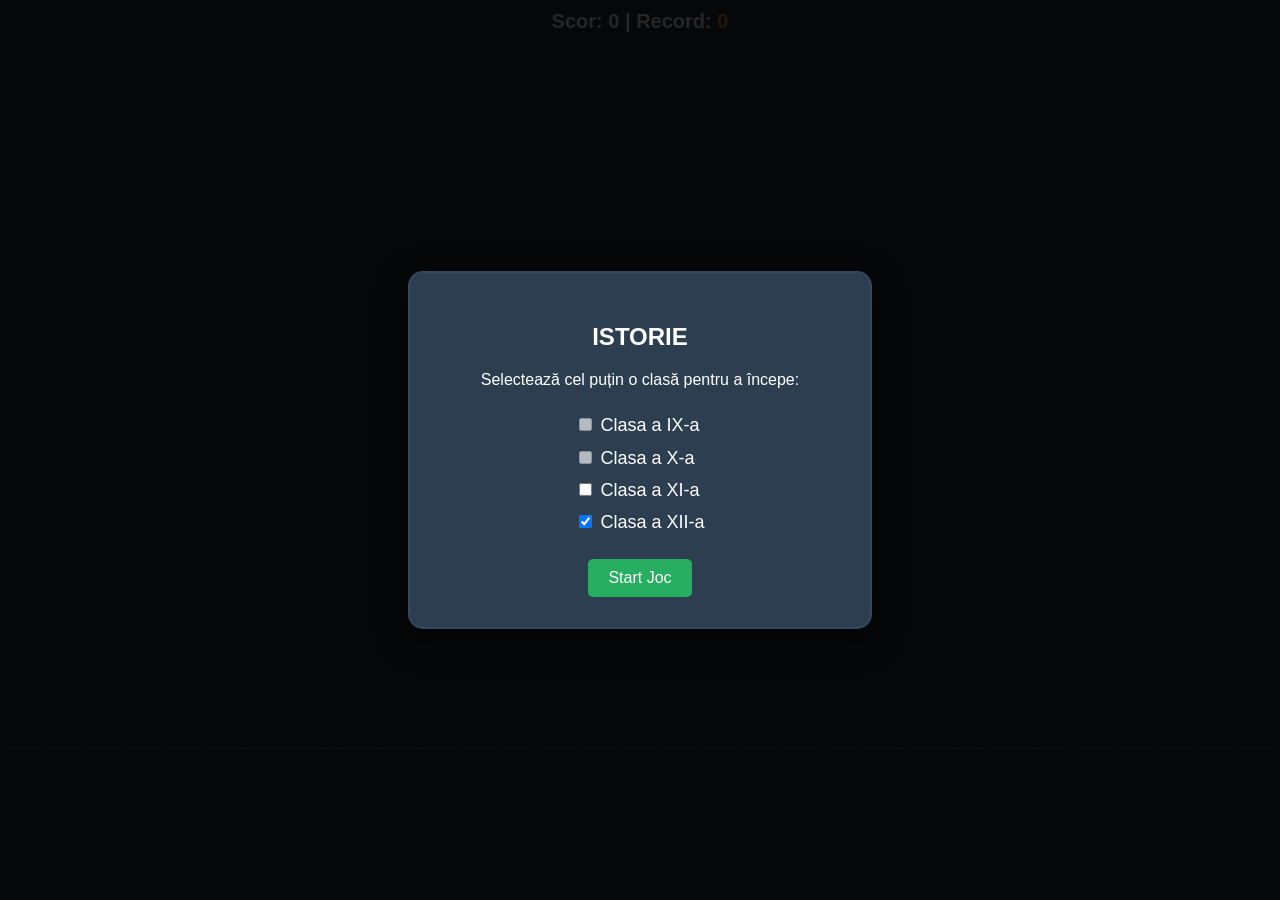
==== commit fc34636f: "adaugat clasa 11 si 12" ====
--- a/index.html
+++ b/index.html
@@ -23,6 +23,7 @@
     <script src="events.js"></script>
     <script>
         let deck = [];
+		let combinedEvents = [];
         let timeline = [];
         let currentCard = null;
         let lives = 3;
@@ -92,11 +93,33 @@
         function initGame() {
             bestScoreEl.innerText = recordGlobal; 
             currentScoreEl.innerText = score;
-            deck = [...eventsData].sort(() => Math.random() - 0.5);
+            deck = [...combinedEvents].sort(() => Math.random() - 0.5);
             timeline.push(deck.pop());
             updateLivesDisplay();
             drawNextCard();
             renderTimeline();
+        }
+		
+		function pornesteJocul() {
+            const errorMsg = document.getElementById('start-error-msg');
+            const modalBox = document.getElementById('start-modal-box');
+            errorMsg.style.display = 'none';
+            combinedEvents = []; 
+            if (document.getElementById('chk-9').checked) combinedEvents = combinedEvents.concat(eventsData9);
+            if (document.getElementById('chk-10').checked) combinedEvents = combinedEvents.concat(eventsData10);
+            if (document.getElementById('chk-11').checked) combinedEvents = combinedEvents.concat(eventsData11);
+            if (document.getElementById('chk-12').checked) combinedEvents = combinedEvents.concat(eventsData12);
+            if (combinedEvents.length === 0) {
+                errorMsg.style.display = 'block';
+                modalBox.classList.add('shake-text');
+                setTimeout(() => {
+                    modalBox.classList.remove('shake-text');
+                }, 400);
+                
+                return;
+            }
+            document.getElementById('start-menu-modal').style.display = 'none';
+            initGame();
         }
 
         function updateLivesDisplay() {
@@ -115,9 +138,8 @@
                         <p class="card-desc">${cardData.desc}</p>
                     </div>
                     <img class="card-image" 
-                         src="${cardData.img}" 
-                         alt="${cardData.name}"
-                         onerror="this.onerror=null; this.src='imagini/rezerva.jpg';">
+                         src="imagini/clasa12.jpg" 
+                         alt="Istoria României Clasa 12">
                     <div class="card-footer ${footerClass}">${footerText}</div>
                 </div>
             `;
@@ -214,6 +236,8 @@
                 lives--;
                 updateLivesDisplay();
                 currentCard.isError = true;
+				
+				document.getElementById('wrong-answer-overlay').style.display = 'flex';
 
                 let correctIndex = 0;
                 while (correctIndex < timeline.length && timeline[correctIndex].year < currentCard.year) {
@@ -232,6 +256,7 @@
                 }, 50);
 
                 setTimeout(() => {
+					document.getElementById('wrong-answer-overlay').style.display = 'none';
                     if (lives <= 0) {
                         declanseazaGameOver(score);
                     } else {
@@ -304,9 +329,29 @@
             const walk = (x - startX) * 1.5; 
             timelineContainer.scrollLeft = scrollLeft - walk;
         });
+    </script>
+<div id="start-menu-modal" class="modal-overlay">
+    <div class="modal-content" id="start-modal-box">
+        <h2>ISTORIE</h2>
+        <p>Selectează cel puțin o clasă pentru a începe:</p>
         
-        initGame();
-    </script>
+        <div style="text-align: left; margin: 20px auto; width: fit-content; font-size: 18px; line-height: 1.8;">
+            <label><input type="checkbox" id="chk-9" value="9" disabled> Clasa a IX-a</label><br>
+            <label><input type="checkbox" id="chk-10" value="10" disabled> Clasa a X-a</label><br>
+            <label><input type="checkbox" id="chk-11" value="11"> Clasa a XI-a</label><br>
+            <label><input type="checkbox" id="chk-12" value="12" checked> Clasa a XII-a</label>
+        </div>
+		
+		<p id="start-error-msg" style="color: #ff4d4d; font-weight: bold; display: none; margin-bottom: 15px;">
+            ⚠️ Bifează cel puțin o clasă validă!
+        </p>
+
+        <button onclick="pornesteJocul()">Start Joc</button>
+    </div>
+</div>
+<div id="wrong-answer-overlay" style="display: none;">
+    <h1 class="shake-text">GREȘIT !</h1>
+</div>
 <div id="game-over-modal" class="modal-overlay" style="display: none;">
     <div class="modal-content">
         <h2>Game Over</h2>
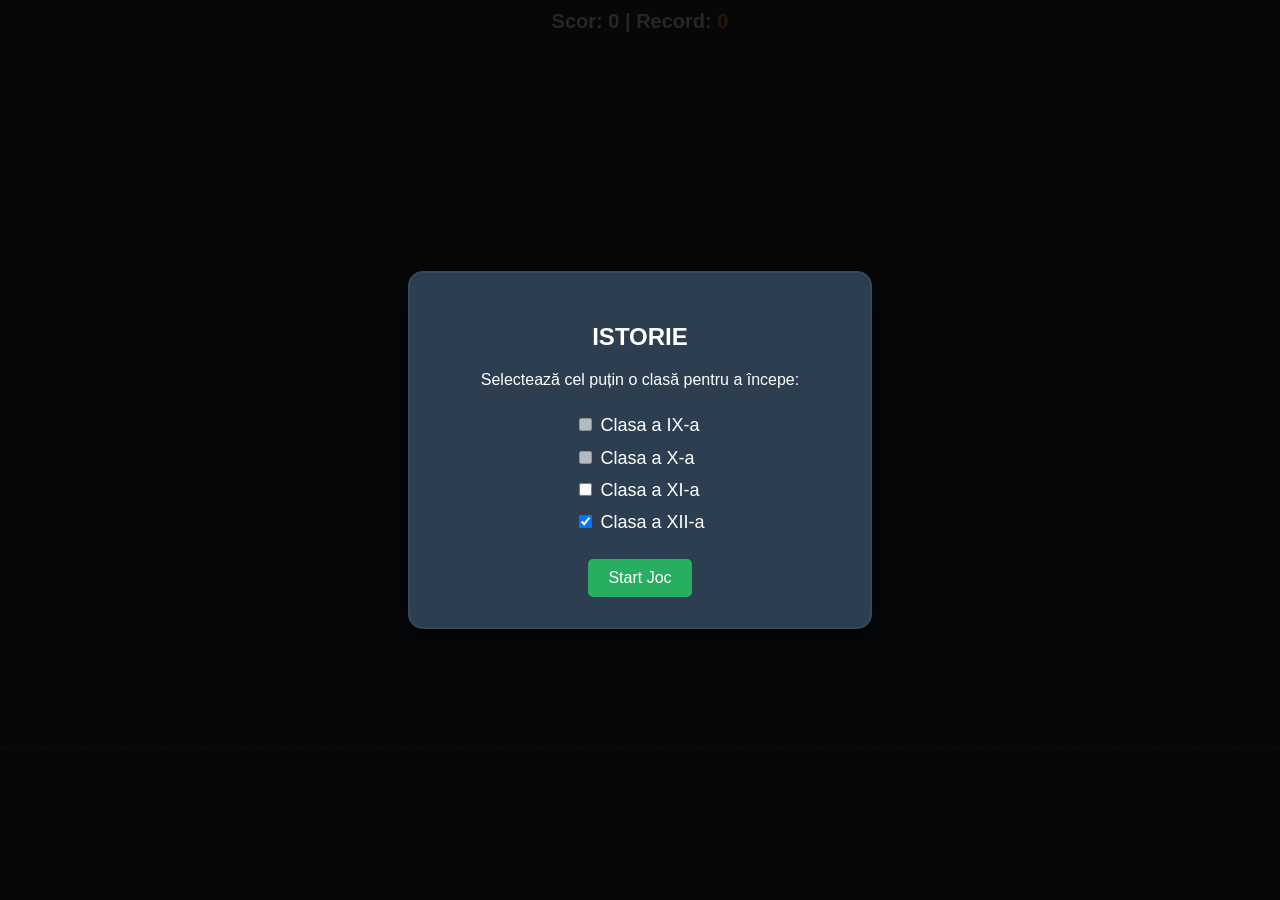
==== commit b1b57fa3: "Enhance index.html with PWA features Added PWA support with service worker registration and manifest" ====
--- a/index.html
+++ b/index.html
@@ -5,6 +5,13 @@
     <meta name="viewport" content="width=device-width, initial-scale=1.0, maximum-scale=1.0, user-scalable=no">
     <title>RoTrivia - Istoria României</title>
 	<link rel="stylesheet" href="style.css">
+	<link rel="manifest" href="manifest.json">
+	<meta name="theme-color" content="#2c3e50">
+	<script>
+		if ('serviceWorker' in navigator) {
+			navigator.serviceWorker.register('sw.js');
+		}
+	</script>
     <script src="DragDropTouch.min.js"></script>
 </head>
 <body>
@@ -30,6 +37,8 @@
         let score = 0;
         let isProcessing = false;
 		let recordGlobal = 0;
+		let scorMinimTop10 = 0;
+		let numarJucatoriTop = 0;
 
 		const BIN_ID = "699374fcd0ea881f40bf868c";
 		const ACCESS_KEY = "$2a$10$p3wc8gKUNVvCTvnHkeVu6OFvVJ8ElCSl7lp.7z40eNMlME5QjNt42";
@@ -67,11 +76,16 @@
 			}
 		}
 		incarcaTop10().then(top => {
-			if (top && top.length > 0) {
-				recordGlobal = top[0].scor; 
-				document.getElementById('best-score').innerText = recordGlobal;
-			}
-		});
+            if (top && top.length > 0) {
+                recordGlobal = top[0].scor; 
+                document.getElementById('best-score').innerText = recordGlobal;
+                
+                numarJucatoriTop = top.length;
+                if (top.length >= 10) {
+                    scorMinimTop10 = top[9].scor; 
+                }
+            }
+        });
 		
         const timelineContainer = document.getElementById('timeline-container');
         const activeCardContainer = document.getElementById('active-card-container');
@@ -105,10 +119,18 @@
             const modalBox = document.getElementById('start-modal-box');
             errorMsg.style.display = 'none';
             combinedEvents = []; 
-            if (document.getElementById('chk-9').checked) combinedEvents = combinedEvents.concat(eventsData9);
-            if (document.getElementById('chk-10').checked) combinedEvents = combinedEvents.concat(eventsData10);
-            if (document.getElementById('chk-11').checked) combinedEvents = combinedEvents.concat(eventsData11);
-            if (document.getElementById('chk-12').checked) combinedEvents = combinedEvents.concat(eventsData12);
+            if (document.getElementById('chk-9').checked) {
+                combinedEvents = combinedEvents.concat(eventsData9.map(e => ({...e, img: 'imagini/clasa9.jpg'})));
+            }
+            if (document.getElementById('chk-10').checked) {
+                combinedEvents = combinedEvents.concat(eventsData10.map(e => ({...e, img: 'imagini/clasa10.jpg'})));
+            }
+            if (document.getElementById('chk-11').checked) {
+                combinedEvents = combinedEvents.concat(eventsData11.map(e => ({...e, img: 'imagini/clasa11.jpg'})));
+            }
+            if (document.getElementById('chk-12').checked) {
+                combinedEvents = combinedEvents.concat(eventsData12.map(e => ({...e, img: 'imagini/clasa12.jpg'})));
+            }
             if (combinedEvents.length === 0) {
                 errorMsg.style.display = 'block';
                 modalBox.classList.add('shake-text');
@@ -138,8 +160,9 @@
                         <p class="card-desc">${cardData.desc}</p>
                     </div>
                     <img class="card-image" 
-                         src="imagini/clasa12.jpg" 
-                         alt="Istoria României Clasa 12">
+                         src="${cardData.img}" 
+                         alt="${cardData.name}"
+                         onerror="this.onerror=null; this.src='imagini/rezerva.jpg';">
                     <div class="card-footer ${footerClass}">${footerText}</div>
                 </div>
             `;
@@ -269,9 +292,21 @@
             }
         }
 		function declanseazaGameOver(scorFinal) {
-			document.getElementById("final-score").innerText = scorFinal;
-			document.getElementById("game-over-modal").style.display = "flex";
-		}
+            document.getElementById("final-score").innerText = scorFinal;
+            if (scorFinal > 0 && (scorFinal > scorMinimTop10 || numarJucatoriTop < 10)) {
+                document.getElementById("mesaj-top").innerText = "🎉 Ai intrat în Top 10! Cum te cheamă?";
+                document.getElementById("nume-jucator").style.display = "";
+                document.getElementById("btn-salveaza-scor").style.display = "";
+                document.getElementById("btn-restart-simplu").style.display = "none";
+            } else {
+                document.getElementById("mesaj-top").innerText = "Scorul tău nu este suficient pentru a intra în Top 10.";
+                document.getElementById("nume-jucator").style.display = "none";
+                document.getElementById("btn-salveaza-scor").style.display = "none";
+                document.getElementById("btn-restart-simplu").style.display = "";
+            }
+
+            document.getElementById("game-over-modal").style.display = "flex";
+        }
 		async function trimiteScor() {
 			const inputNume = document.getElementById("nume-jucator");
 			const nume = inputNume.value.trim() || "Anonim";
@@ -358,9 +393,10 @@
         <p>Scorul tău: <span id="final-score" style="font-weight: bold; color: #4caf50; font-size: 24px;">0</span></p>
         
         <div id="nume-input-section">
-            <p>Ai intrat în top! Cum te cheamă?</p>
+            <p id="mesaj-top">Ai intrat în top! Cum te cheamă?</p>
             <input type="text" id="nume-jucator" placeholder="Numele tău" maxlength="15">
             <button id="btn-salveaza-scor" onclick="trimiteScor()">Salvează Scorul</button>
+            <button id="btn-restart-simplu" onclick="location.reload()" style="display: none; background-color: #e74c3c; margin-top: 10px;">Joacă din nou</button>
         </div>
 
         <div id="loading-top" style="display: none;">
@@ -376,3 +412,4 @@
 </div>
 </body>
 </html>
+
--- a/style.css
+++ b/style.css
@@ -136,24 +136,69 @@
 	pointer-events: none;
 }
 .card {
-	width: 140px;
-	height: 200px;
-	background: white;
-	border-radius: 8px;
-	overflow: hidden;
-	color: #333;
-	z-index: 1;
-	display: flex;
-	flex-direction: column;
-	box-shadow: 0 6px 12px rgba(0,0,0,0.4);
-	pointer-events: none; 
-	flex-shrink: 0; 
-}
-.card-header { padding: 8px; flex-grow: 1; text-align: left; }
-.card-title { font-weight: 800; font-size: 12px; margin: 0 0 4px 0; line-height: 1.2; }
-.card-desc { font-size: 10px; color: #777; margin: 0; line-height: 1.2; }
-.card-image { height: 85px; width: 100%; object-fit: cover; background-color: #eee; pointer-events: none; }
-.card-footer { text-align: center; font-weight: bold; font-size: 14px; padding: 6px 0; color: white; }
+    position: relative;
+    width: 140px;
+    height: 200px;
+    background: white;
+    border-radius: 8px;
+    overflow: hidden;
+    color: #333;
+    z-index: 1;
+    display: flex;
+    flex-direction: column;
+    box-shadow: 0 6px 12px rgba(0,0,0,0.4);
+    pointer-events: none; 
+    flex-shrink: 0; 
+}
+
+.card-header { 
+    position: absolute;
+    top: 0;
+    left: 0;
+    width: 100%;
+    box-sizing: border-box;
+    padding: 8px; 
+    text-align: left; 
+    z-index: 3;
+}
+
+.card-title { 
+    font-weight: 800; 
+    font-size: 12px; 
+    margin: 0 0 4px 0; 
+    line-height: 1.2; 
+}
+
+.card-desc { 
+    font-size: 12px; 
+    color: #777; 
+    margin: 0; 
+    line-height: 1.2; 
+}
+
+.card-image { 
+    width: 100%; 
+    height: auto; 
+    display: block; 
+    margin-top: auto;
+    position: relative;
+    z-index: 1;
+    pointer-events: none;
+	opacity: 0.6;
+}
+
+.card-footer { 
+    width: 100%; 
+    box-sizing: border-box; 
+    text-align: center; 
+    font-weight: bold; 
+    font-size: 14px; 
+    padding: 6px 0; 
+    color: white; 
+    flex-shrink: 0;
+    position: relative;
+    z-index: 2;
+}
 .footer-active { background-color: #0073a8; }
 .footer-correct { background-color: #2e8b57; }
 .footer-error { background-color: #b71c1c; }
@@ -172,72 +217,90 @@
 #game-over button:hover { background: #005f8a; transform: scale(1.05); }
 
 @media (orientation: landscape) and (max-height: 500px) {
-	body {
-		flex-direction: row;
-		flex-wrap: wrap;
-		justify-content: space-around;
-		align-items: flex-start;
-		padding: 5px;
-	}
-	#stats-container {
-		width: 25%;
-		height: auto;
-		flex-direction: column;
-		align-items: center;
-		justify-content: center;
-		padding: 10px 5px;
-		order: 1;
-	}
-	#active-area {
-		width: 25%;
-		height: auto;
-		margin-top: 0;
-		order: 3;
-	}
-	#timeline-container {
-		width: 100%;
-		height: 180px;
-		order: 4;
-		margin-top: 0;
-		padding: 10px;
-		padding-bottom: 30px;
-		align-items: flex-end;
-	}
-	.timeline-line {
-		bottom: 100px; 
-	}
-	#timeline-container .card {
-		width: 100px;
-		height: 140px;
-	}
-	#timeline-container .card-image {
-		height: 50px;
-	}
-	#timeline-container .card-title {
-		font-size: 10px;
-	}
-	#timeline-container .card-desc {
-		display: none;
-	}
-	.gap {
-		height: 140px;
-		align-self: flex-end;
-	}
-	.gap::before {
-		height: 300px; 
-		bottom: 0;
-	}
-	.gap.drag-over {
-		width: 110px;
-	}
-	.gap.drag-over::after {
-		width: 100px;
-		height: 140px;
-	}
-	#active-area .card {
-		width: 120px;
-		height: 160px;
-	}
+    body {
+        flex-direction: row;
+        flex-wrap: wrap;
+        justify-content: space-around;
+        align-items: flex-start;
+        padding: 5px;
+    }
+    #stats-container {
+        width: 25%;
+        height: auto;
+        flex-direction: column;
+        align-items: center;
+        justify-content: center;
+        padding: 10px 5px;
+        order: 1;
+    }
+    #active-area {
+        width: 25%;
+        height: auto;
+        margin-top: 0;
+        order: 3;
+    }
+    #timeline-container {
+        width: 100%;
+        height: 180px;
+        order: 4;
+        margin-top: 0;
+        padding: 10px;
+        padding-bottom: 30px;
+        align-items: flex-end;
+    }
+    .timeline-line {
+        bottom: 100px; 
+    }
+    #timeline-container .card {
+        width: 100px;
+        height: 140px;
+    }
+    #timeline-container .card-header {
+        padding: 4px;
+    }
+    #timeline-container .card-title {
+        font-size: 10px;
+    }
+    #timeline-container .card-desc {
+        display: none;
+    }
+    #timeline-container .card-footer {
+        font-size: 11px; 
+        padding: 4px 0;
+    }
+    .gap {
+        height: 140px;
+        align-self: flex-end;
+    }
+    .gap::before {
+        height: 300px; 
+        bottom: 0;
+    }
+    .gap.drag-over {
+        width: 110px;
+    }
+    .gap.drag-over::after {
+        width: 100px;
+        height: 140px;
+    }
+    #active-area .card {
+        width: 115px;
+        height: 155px;
+    }
+    #active-area .card-header {
+        padding: 5px;
+    }
+    #active-area .card-title {
+        font-size: 11px;
+    }
+    #active-area .card-desc {
+        font-size: 10px;
+        display: block;
+    }
+    #active-area .card-footer {
+        font-size: 12px;
+        padding: 4px 0;
+    }
 }
 .modal-overlay {
     position: fixed;
@@ -259,8 +322,13 @@
     max-width: 400px;
     box-shadow: 0 10px 30px rgba(0,0,0,0.5);
     border: 2px solid #34495e;
-}
-
+	max-height: 85vh;
+	overflow-y: auto;
+}
+.modal-content::-webkit-scrollbar { width: 8px; }
+.modal-content::-webkit-scrollbar-track { background: #2c3e50; border-radius: 10px; }
+.modal-content::-webkit-scrollbar-thumb { background: #4caf50; border-radius: 10px; }
+.modal-content::-webkit-scrollbar-thumb:hover { background: #2ecc71; }
 #nume-jucator {
     padding: 10px;
     width: 80%;
@@ -301,3 +369,35 @@
     font-family: monospace;
     font-size: 16px;
 }
+#wrong-answer-overlay {
+    position: fixed;
+    top: 0; 
+    left: 0; 
+    width: 100%; 
+    height: 100%;
+    background-color: rgba(180, 0, 0, 0.85);
+    display: flex;
+    justify-content: center;
+    align-items: center;
+    z-index: 2000;
+}
+
+#wrong-answer-overlay h1 {
+    color: white;
+    font-size: 60px;
+    font-weight: bold;
+    letter-spacing: 5px;
+    text-shadow: 4px 4px 10px rgba(0,0,0,0.8);
+    margin: 0;
+}
+@keyframes shake {
+    0% { transform: translateX(0); }
+    20% { transform: translateX(-15px); }
+    40% { transform: translateX(15px); }
+    60% { transform: translateX(-15px); }
+    80% { transform: translateX(15px); }
+    100% { transform: translateX(0); }
+}
+.shake-text {
+    animation: shake 0.4s ease-in-out;
+}
